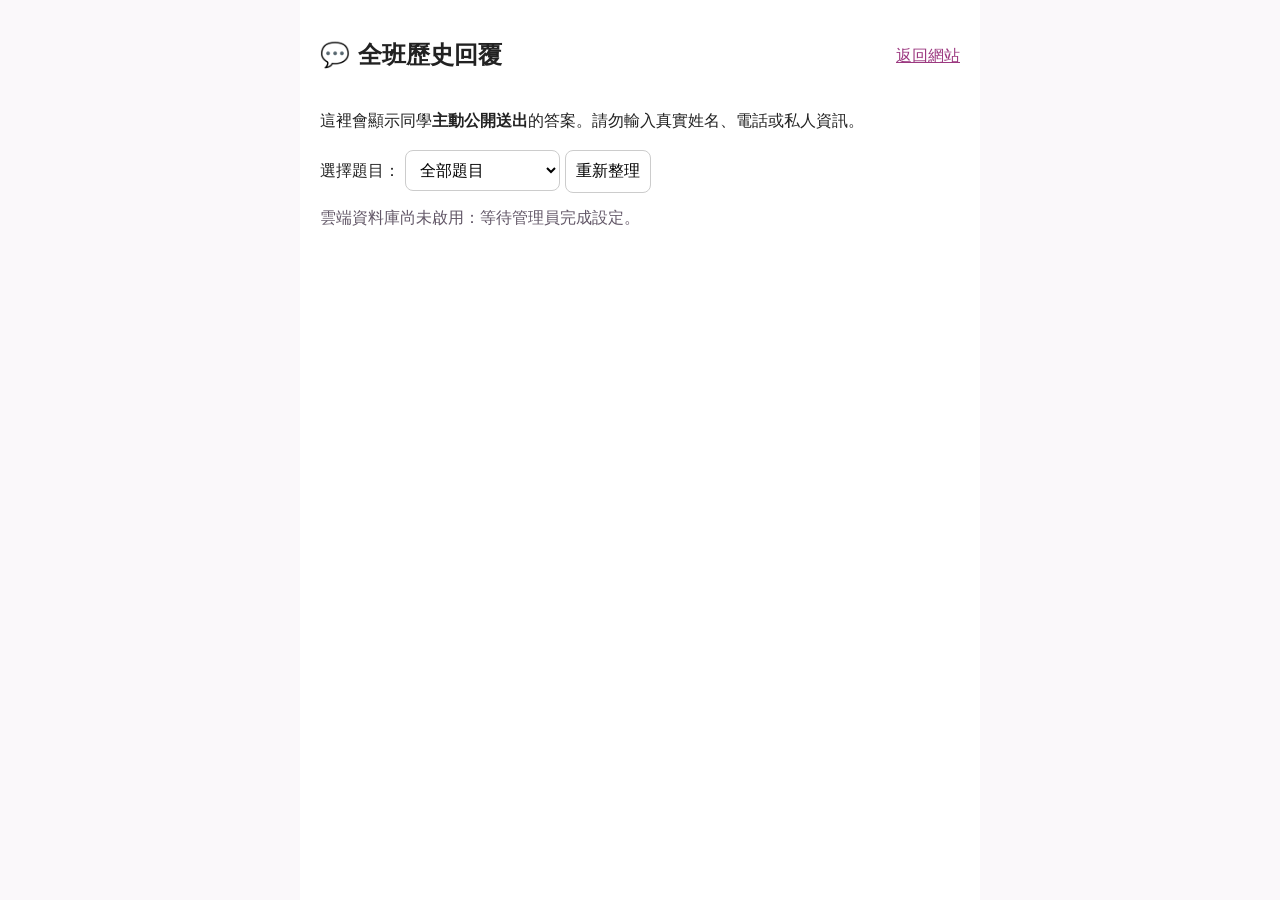
==== class-history.html @ 8d2191fb "Add classroom shared answers page, awaiting database configuration" ====
<!doctype html><html lang="zh-Hant"><head><meta charset="utf-8"><meta name="viewport" content="width=device-width,initial-scale=1"><title>全班歷史回覆｜Friendship Lab</title><style>body{font:16px/1.65 system-ui,-apple-system,sans-serif;color:#222;background:#faf8fa;margin:0}main{max-width:680px;background:#fff;min-height:100vh;margin:auto;padding:20px;box-sizing:border-box}header{display:flex;justify-content:space-between;align-items:center}h1{font-size:24px}a{color:#9c3980}select,button{padding:10px;border:1px solid #ccc;border-radius:8px;background:white;font-size:16px}.entry{padding:13px 0;border-bottom:1px solid #eee}.entry p{white-space:pre-wrap;overflow-wrap:anywhere;margin:5px 0}.date{color:#777;font-size:12px}#status{color:#625767;margin:12px 0}</style></head><body><main><header><h1>💬 全班歷史回覆</h1><a href="./index.html">返回網站</a></header><p>這裡會顯示同學<b>主動公開送出</b>的答案。請勿輸入真實姓名、電話或私人資訊。</p><label for="question">選擇題目：</label> <select id="question"><option value="">全部題目</option><option value="apps">最常使用的 App</option><option value="birthday">生日祝福</option><option value="conflictChoice">友情衝突選擇</option><option value="rank">友情衝突排序</option><option value="threadReply">Threads 回覆</option><option value="storyMessage">限動訊息</option></select> <button id="refresh">重新整理</button><p id="status"></p><section id="results"></section></main><script src="./cloud-config.js"></script><script src="./cloud-client.js"></script><script>
(()=>{const s=document.querySelector('#status'),results=document.querySelector('#results');async function load(){results.replaceChildren();if(!window.FriendshipCloud?.ready){s.textContent='雲端資料庫尚未啟用：等待管理員完成設定。';return}s.textContent='讀取中…';try{const rows=await FriendshipCloud.list(document.querySelector('#question').value);s.textContent='顯示最近 '+rows.length+' 筆公開回覆';if(!rows.length)s.textContent='目前還沒有人公開送出答案。';for(const r of rows){const el=document.createElement('article');el.className='entry';const name=document.createElement('strong');name.textContent=FriendshipCloud.questionNames[r.question_key]||r.question_key;const time=document.createElement('div');time.className='date';time.textContent=new Date(r.created_at).toLocaleString('zh-TW');const answer=document.createElement('p');answer.textContent=r.answer_text;el.append(name,time,answer);results.appendChild(el)}}catch(e){s.textContent='讀取失敗：'+e.message}}document.querySelector('#question').onchange=load;document.querySelector('#refresh').onclick=load;load()})();
</script></body></html>
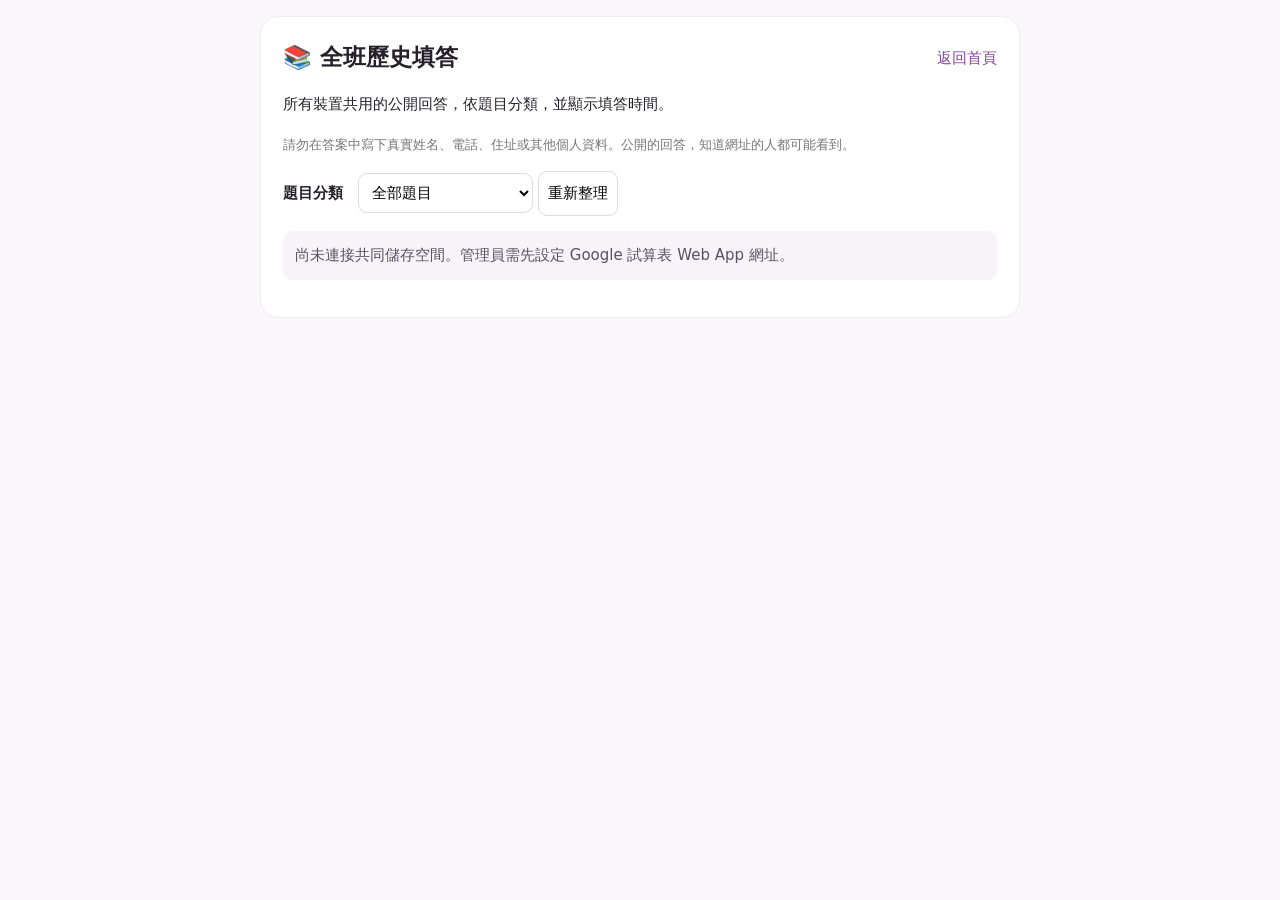
==== commit 10e4dc7c: "Switch classroom history view to Google Sheet grouped by question and time" ====
--- a/class-history.html
+++ b/class-history.html
@@ -1,3 +1,3 @@
-<!doctype html><html lang="zh-Hant"><head><meta charset="utf-8"><meta name="viewport" content="width=device-width,initial-scale=1"><title>全班歷史回覆｜Friendship Lab</title><style>body{font:16px/1.65 system-ui,-apple-system,sans-serif;color:#222;background:#faf8fa;margin:0}main{max-width:680px;background:#fff;min-height:100vh;margin:auto;padding:20px;box-sizing:border-box}header{display:flex;justify-content:space-between;align-items:center}h1{font-size:24px}a{color:#9c3980}select,button{padding:10px;border:1px solid #ccc;border-radius:8px;background:white;font-size:16px}.entry{padding:13px 0;border-bottom:1px solid #eee}.entry p{white-space:pre-wrap;overflow-wrap:anywhere;margin:5px 0}.date{color:#777;font-size:12px}#status{color:#625767;margin:12px 0}</style></head><body><main><header><h1>💬 全班歷史回覆</h1><a href="./index.html">返回網站</a></header><p>這裡會顯示同學<b>主動公開送出</b>的答案。請勿輸入真實姓名、電話或私人資訊。</p><label for="question">選擇題目：</label> <select id="question"><option value="">全部題目</option><option value="apps">最常使用的 App</option><option value="birthday">生日祝福</option><option value="conflictChoice">友情衝突選擇</option><option value="rank">友情衝突排序</option><option value="threadReply">Threads 回覆</option><option value="storyMessage">限動訊息</option></select> <button id="refresh">重新整理</button><p id="status"></p><section id="results"></section></main><script src="./cloud-config.js"></script><script src="./cloud-client.js"></script><script>
-(()=>{const s=document.querySelector('#status'),results=document.querySelector('#results');async function load(){results.replaceChildren();if(!window.FriendshipCloud?.ready){s.textContent='雲端資料庫尚未啟用：等待管理員完成設定。';return}s.textContent='讀取中…';try{const rows=await FriendshipCloud.list(document.querySelector('#question').value);s.textContent='顯示最近 '+rows.length+' 筆公開回覆';if(!rows.length)s.textContent='目前還沒有人公開送出答案。';for(const r of rows){const el=document.createElement('article');el.className='entry';const name=document.createElement('strong');name.textContent=FriendshipCloud.questionNames[r.question_key]||r.question_key;const time=document.createElement('div');time.className='date';time.textContent=new Date(r.created_at).toLocaleString('zh-TW');const answer=document.createElement('p');answer.textContent=r.answer_text;el.append(name,time,answer);results.appendChild(el)}}catch(e){s.textContent='讀取失敗：'+e.message}}document.querySelector('#question').onchange=load;document.querySelector('#refresh').onclick=load;load()})();
+<!doctype html><html lang="zh-Hant"><head><meta charset="utf-8"><meta name="viewport" content="width=device-width,initial-scale=1"><title>全班歷史填答｜Friendship Lab</title><style>body{margin:0;background:#faf8fa;color:#25202a;font:15px/1.65 system-ui,-apple-system,"Noto Sans TC",sans-serif}main{box-sizing:border-box;max-width:760px;margin:16px auto;padding:22px;background:white;border:1px solid #eee;border-radius:18px}h1{margin:0;font-size:23px}a{color:#854699;text-decoration:none}header{display:flex;justify-content:space-between;align-items:center;gap:12px}#status{padding:12px;background:#f7f3f8;border-radius:10px;color:#5b5261}select,button{font:inherit;border:1px solid #ddd;background:white;padding:9px;border-radius:9px}.row{border-bottom:1px solid #eee;padding:14px 2px}.row p{margin:5px 0;white-space:pre-wrap;overflow-wrap:anywhere}.date{font-size:12px;color:#666}label{font-weight:600}small{color:#777}@media(max-width:600px){main{margin:0;border:0;border-radius:0;min-height:100dvh;padding:18px}}</style></head><body><main><header><h1>📚 全班歷史填答</h1><a href="./index.html">返回首頁</a></header><p>所有裝置共用的公開回答，依題目分類，並顯示填答時間。</p><p><small>請勿在答案中寫下真實姓名、電話、住址或其他個人資料。公開的回答，知道網址的人都可能看到。</small></p><label for="topic">題目分類　</label><select id="topic"><option value="">全部題目</option><option value="apps">最常使用的 App</option><option value="birthday">生日祝福</option><option value="conflictChoice">友情衝突：行為選擇</option><option value="rank">友情衝突：排序</option><option value="threadReply">Threads 回覆</option><option value="storyMessage">限動訊息</option><option value="care">關心朋友</option></select> <button id="refresh" type="button">重新整理</button><p id="status" role="status">準備讀取紀錄…</p><div id="results"></div></main><script src="./sheet-config.js"></script><script src="./sheet-client.js"></script><script>
+(()=>{const $=s=>document.querySelector(s);async function load(){const root=$('#results');root.replaceChildren();if(!window.FriendshipSheet?.ready){$('#status').textContent='尚未連接共同儲存空間。管理員需先設定 Google 試算表 Web App 網址。';return}$('#status').textContent='正在讀取全班歷史填答…';try{const rows=await FriendshipSheet.read($('#topic').value);$('#status').textContent='目前顯示 '+rows.length+' 筆歷史紀錄（最近最多 300 筆）';if(!rows.length)$('#status').textContent='這個題目目前沒有公開回答';for(const r of rows){const el=document.createElement('article');el.className='row';const label=document.createElement('strong');label.textContent=FriendshipSheet.names[r.key]||r.key;const date=document.createElement('div');date.className='date';date.textContent=r.time?new Date(r.time).toLocaleString('zh-TW'):'時間未提供';const ans=document.createElement('p');ans.textContent=r.answer;el.append(label,date,ans);root.appendChild(el)}}catch(e){$('#status').textContent='讀取失敗：'+e.message}}$('#topic').onchange=load;$('#refresh').onclick=load;load()})();
 </script></body></html>
